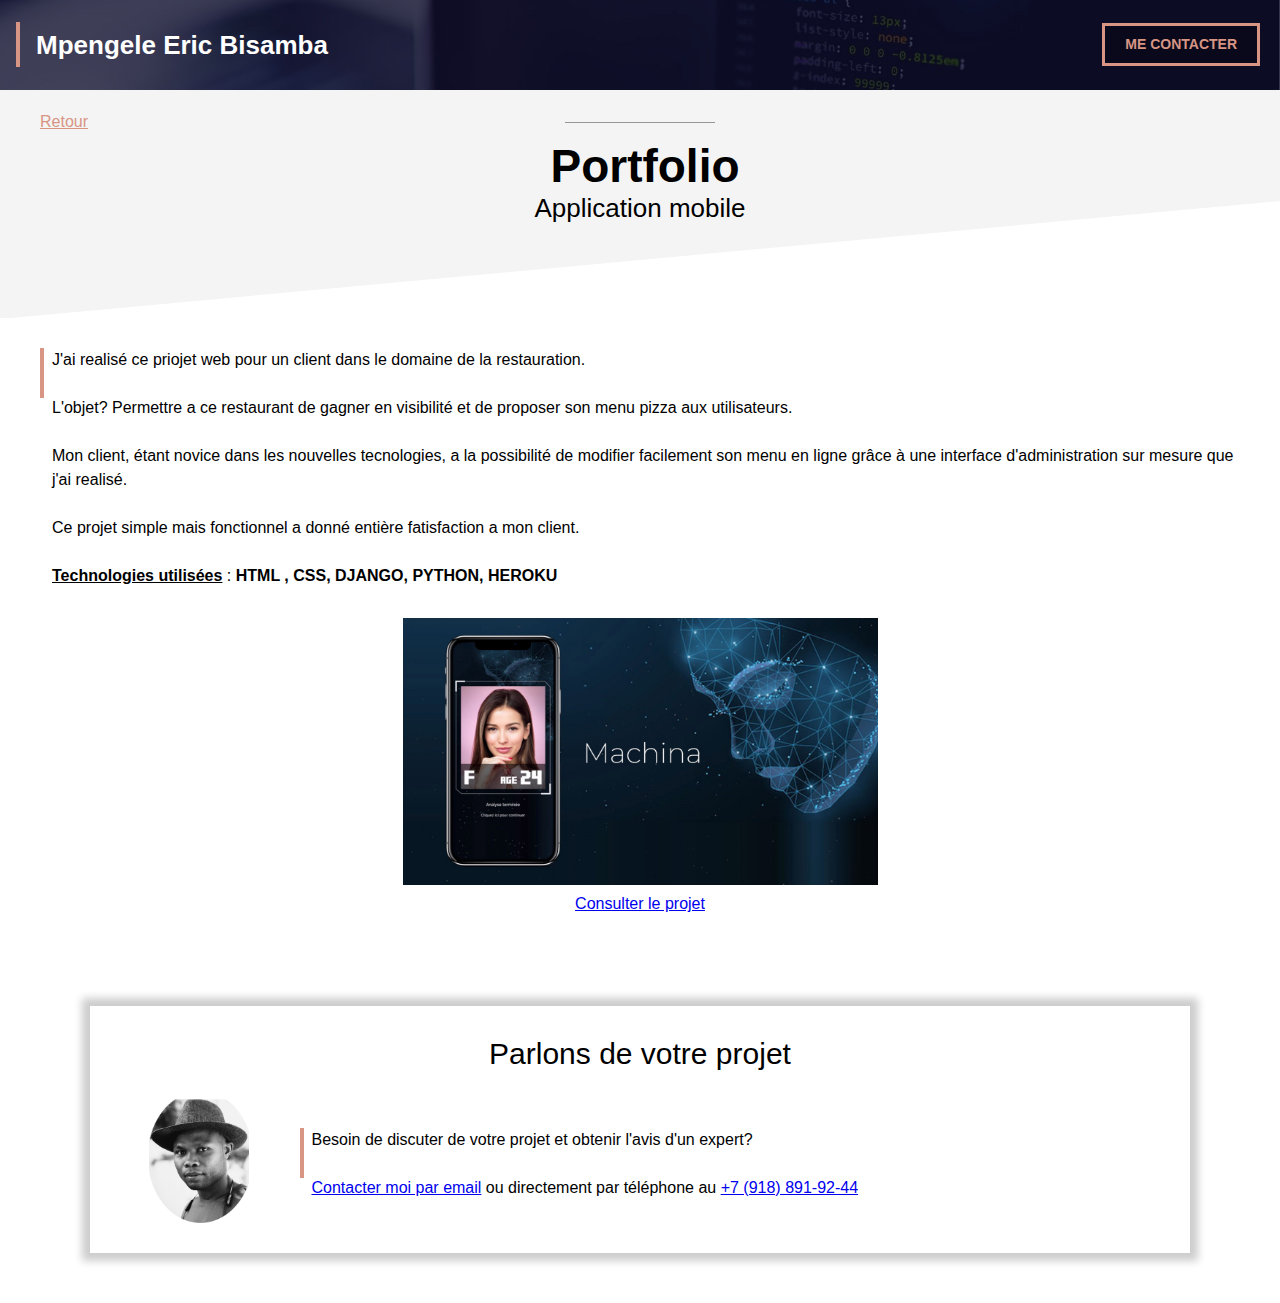
==== portfolio-site-Application-mobile-ai.html @ 5823f115 "Add files via upload" ====
<!DOCTYPE html>
<html lang="fr">
<head>
    <meta charset="UTF-8">
    <!-- <meta http-equiv="X-UA-Compatible" content="IE=edge">-->
    <meta name="viewport" content="width=device-width, initial-scale=1.0">
    <title>Application mobile</title> 
    <link rel="stylesheet" href="style.css">
</head>
<body>
    <!-- HEADER-->
    <div class="portfolio-header">
        <div class="text-avec-ligne-verticale" style="margin-left: 16px; margin-top: 22px; height: 45px;">
            <p class="portfolio-header-title">Mpengele Eric Bisamba</p>
        </div>
        <a class="contact-button contact-button-portfolio"
         href="mailto:mpebiser@gmail.com?subject=Contact%20depuis%20mpebiser.com"><b>ME CONTACTER</b></a>
    </div>

    <!-- SECTION GRISE DE TITRE-->
    <div class="section section-grise1" style="padding-top: 20px;">
        <a class="portfolio-back" href="index.html">Retour</a>
        <div class="separateur" style="margin-top : -12px;"></div>
        <h1 class="portfolio">Portfolio</h1>
        <h2 class="portfolio">Application mobile</h2>
    </div>

    <!-- SECTION CONTENU -->
    <div class="section" >
        <div class="text-avec-ligne-verticale">
            <p>J'ai realisé ce priojet web pour un client dans le domaine de la restauration.
            <br><br>
            L'objet? Permettre a ce restaurant de gagner en visibilité et de proposer son menu pizza aux utilisateurs.
            <br><br>
            Mon client, étant novice dans les nouvelles tecnologies, a la possibilité de modifier facilement son menu en ligne grâce  à une interface d'administration sur mesure que j'ai realisé. 
            <br><br>
            Ce projet simple mais fonctionnel a donné entière fatisfaction a mon client.
            <br><br>
            <u><b> Technologies utilisées</b></u> : <b>HTML , CSS, DJANGO, PYTHON, HEROKU</b></p>
        </div>
        <div style="text-align: center; margin-top: 30px;">
            <a href="#"><img class="portfolio" src="project2.jpg"></a>
            <a style ="display: block;" href="#">Consulter le projet</a>
        </div>
    </div>

    <!-- FRAME-->
    <iframe src="contact-frame.html" scrolling ="no" />
    
</body>
</html>
---- style.css ----
*{
    box-sizing:border-box
}

:root{
    --color1:#D89584;
    --color2:#F4F4F4;
}
body{
    margin: 0;
    font-family: Arial;
    line-height: 1.5;
}

iframe {
    width: 100%;
    border: none;
    height: 350px;
}

div.cover{
    background: url(cover_overlay.png)no-repeat center/100% 100%, url(cover.jpg)no-repeat center/cover;
    height: 360px;
    position: relative;

}

img.cover-profile {
    height: 100px;
    position: relative;
    left: 50%;
    margin-left: -50px;
    margin-top: 50px;
}

h1 {
    color: white;
    text-align: center;
    font-size: 35px;
    margin-top: 20px;
    margin-bottom: 0px;
}

div.cover p {
    color: lightgray;
    text-align: center;
    margin: 4px;
    font-size: 14px;
}
div.cover-contact {
    /*background-color: #ff000080;*/
    position: absolute;
    top: 20px;
    left:10px;
    border-left: 4px solid var(--color1);
    padding-left: 8px;
}
div.cover-contact p {
    text-align: left;
    margin-top: 0px;
    margin-bottom: 0px;
}
div.cover-contact p:first-child {
    margin-bottom: 14px;
}
div.cover-contact * {
    color:  white;
    font-size: 14px;
}
a.contact-button {
    color: var(--color1);
    border: 3px solid var(--color1);
    padding:8px 20px;
    text-decoration: none;
    background-color: #00000040;
    display: inline-block;
    margin-top: 18px;
    font-size: 14px;
}
a.contact-button-portfolio{
    position: absolute;
    right: 20px;
    top : 5px
}

a.contact-button:hover {
    color: white;
    border: 3px solid white;
}
.section {
    padding-top: 30px;
    padding-right: 40px;
    padding-bottom: 30px;
    padding-left: 40px;
    overflow: auto;
}

div.section-grise1 {
    background: url(triangle2white.svg) no-repeat center bottom -1px/100%;
    background-color: var(--color2);
    padding-bottom: 70px;
   
}
div.separateur{
    height: 1px;
    width: 150px;
    background-color: #979797;
    position: relative;
    left: 50%;
    margin-left: -75px;

}
div.section-grise1 p{
    font-size: 22px;
    color: #656565;
    text-align: center;
    max-width: 450px;
    margin-left: auto;
    margin-right: auto;
    
}

div.section-grise2 {
    background: url(triangle1white.svg) no-repeat center top/100%;
    background-color: var(--color2);
    padding-top: 130px;
}

h2 {
    text-align: center;
    font-size: 34px;
    margin-top: 0px;
}
img.col-contenu {
    width: 40%;
}
div.col-contenu {
    width: 60%;
    padding-left: 16px;
}
.float-right{
    float: right;
}

div.text-avec-ligne-verticale {
    border-left: 4px solid var(--color1);
    padding-left: 8px;
    height: 50px;
    display: inline-block;
}

div.text-avec-ligne-verticale p {
    margin-top: 0;
}
div.barre-verticale {
    height: 50px;
    width: 4px;
    background-color: var(--color1);
    margin-right: 8px;
}
.col-portfolio {
    width: 47%;
}
div.frame {
    margin: 30px 50px;
    padding: 20px 30px;
    background-color: white;
    box-shadow: 0px 0px 8px 8px rgb(0, 0, 0 , 0.2);
}
p.frame-title {
    font-size:30px;
    margin-top: 5px;
    margin-bottom: 20px;
    text-align: center;
}
div.frame img {
    width: 100px;
}

/* STYLE DE LA DEUXIEME PAGE (PORTFOLIO) */

.portfolio-header {
    height: 90px;
    background: url(header.jpg)no-repeat center/cover;
    position: relative;
}
.portfolio-header-title {
 font-size: 26px;
 font-weight: bold;
 color: white;
 padding-top: 4px;
 padding-left: 8px;
}
h1.portfolio {
    font-size: 46px;
    color : black;
    line-height: 1;
    padding-left: 10px;
}
h2.portfolio {
    font-size: 26px;
    color : black;
    font-weight: normal;
    margin-bottom: 20px;
}
.portfolio-back {
    color : var(--color1)
}

img.portfolio {
    width: 70%;
    max-width: 475px;  
}
.display-mobile{
    display: none;
}

/*RESPONSIVE DESIGN : MOBILE*/
@media only screen and (max-width: 767px) {
    img.cover-profile {
        height: 90px;
        margin-top: 75px;
    }
    
    h1 {
        font-size: 30px;
        margin-top: 6px;
        margin-bottom: 0px;
    }
    
    div.cover p {
        color: lightgray;
        margin: 2px;
        font-size: 13px;
    }

    .section {
        padding-top: 20px;
        padding-right: 20px;
        padding-left: 20px;
    }

    div.section-grise1 {
        padding-bottom: 40px;
    }
    h2 {
        font-size: 30px;
    }

    img.col-contenu {
        width: 100%;
    }
    div.col-contenu {
        width: 100%;
        padding-left: 0px;
        margin-top: 20px;
    }

    .col-portfolio {
        width: 100%;
        margin-bottom: 20px;
    }
  
    div.section-grise2 {
        padding-top: 30px;
    }

    div.frame {
        margin: 0px;
        padding: 0px;
        box-shadow: none;
    }
    div.frame img {
        width: 70px;
    }
    
    /*PORTFOLIO - MOBILE*/

    .portfolio-header-title {
        font-size: 17px;
        padding-top: 12px;
        padding-left: 2px;
       }
    
    a.contact-button {
        padding:7px 7px;
        margin-top: 22px;
        font-size: 12px;
    }
    a.contact-button-portfolio{
        right: 15px;
        top : 6px
    }
    h1.portfolio {
        font-size: 40px;
    }
    h2.portfolio {
        font-size: 22px;
    }
    img.portfolio {
        width: 100%;
    }
    .display-mobile{
        display: block;
    }

  }
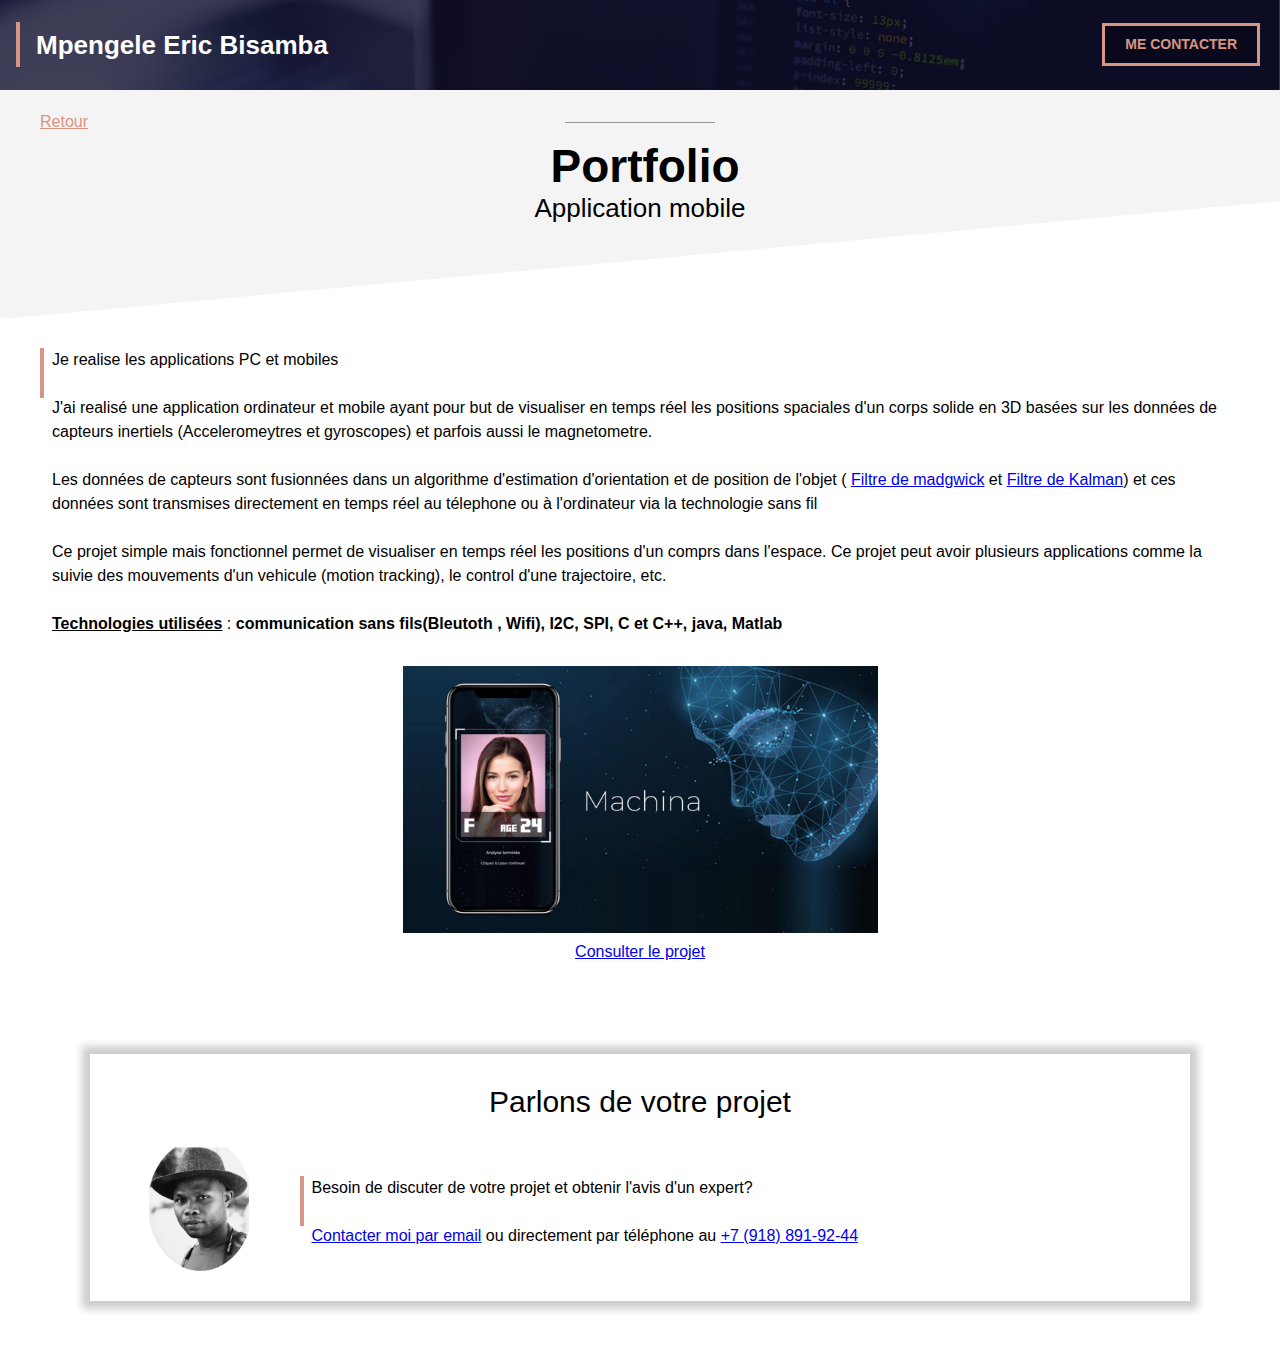
==== commit 4b506e2c: "Add files via upload" ====
--- a/portfolio-site-Application-mobile-ai.html
+++ b/portfolio-site-Application-mobile-ai.html
@@ -28,15 +28,20 @@
     <!-- SECTION CONTENU -->
     <div class="section" >
         <div class="text-avec-ligne-verticale">
-            <p>J'ai realisé ce priojet web pour un client dans le domaine de la restauration.
+            <p> Je realise les applications PC et mobiles
             <br><br>
-            L'objet? Permettre a ce restaurant de gagner en visibilité et de proposer son menu pizza aux utilisateurs.
+            J'ai realisé une application ordinateur et mobile ayant pour but de visualiser en temps réel les positions spaciales d'un corps
+            solide en 3D basées sur les données de capteurs inertiels (Acceleromeytres et gyroscopes) et parfois aussi le magnetometre.
             <br><br>
-            Mon client, étant novice dans les nouvelles tecnologies, a la possibilité de modifier facilement son menu en ligne grâce  à une interface d'administration sur mesure que j'ai realisé. 
+            Les données de capteurs sont fusionnées dans un algorithme d'estimation d'orientation et de position de l'objet (
+            <a href="https://x-io.co.uk/open-source-imu-and-ahrs-algorithms/"> Filtre de  madgwick</a> et 
+            <a href="https://en.wikipedia.org/wiki/Kalman_filter">Filtre de Kalman</a>) et ces données sont transmises directement en temps 
+            réel au télephone ou à l'ordinateur via la technologie sans fil
             <br><br>
-            Ce projet simple mais fonctionnel a donné entière fatisfaction a mon client.
-            <br><br>
-            <u><b> Technologies utilisées</b></u> : <b>HTML , CSS, DJANGO, PYTHON, HEROKU</b></p>
+            Ce projet simple mais fonctionnel permet de visualiser en temps réel les positions d'un comprs dans l'espace. Ce projet 
+            peut avoir plusieurs applications comme la suivie des mouvements d'un vehicule (motion tracking), le control d'une trajectoire, etc.
+            <br> <br>
+            <u><b> Technologies utilisées</b></u> : <b>communication sans fils(Bleutoth , Wifi), I2C, SPI, C et C++, java, Matlab</b></p>
         </div>
         <div style="text-align: center; margin-top: 30px;">
             <a href="#"><img class="portfolio" src="project2.jpg"></a>
